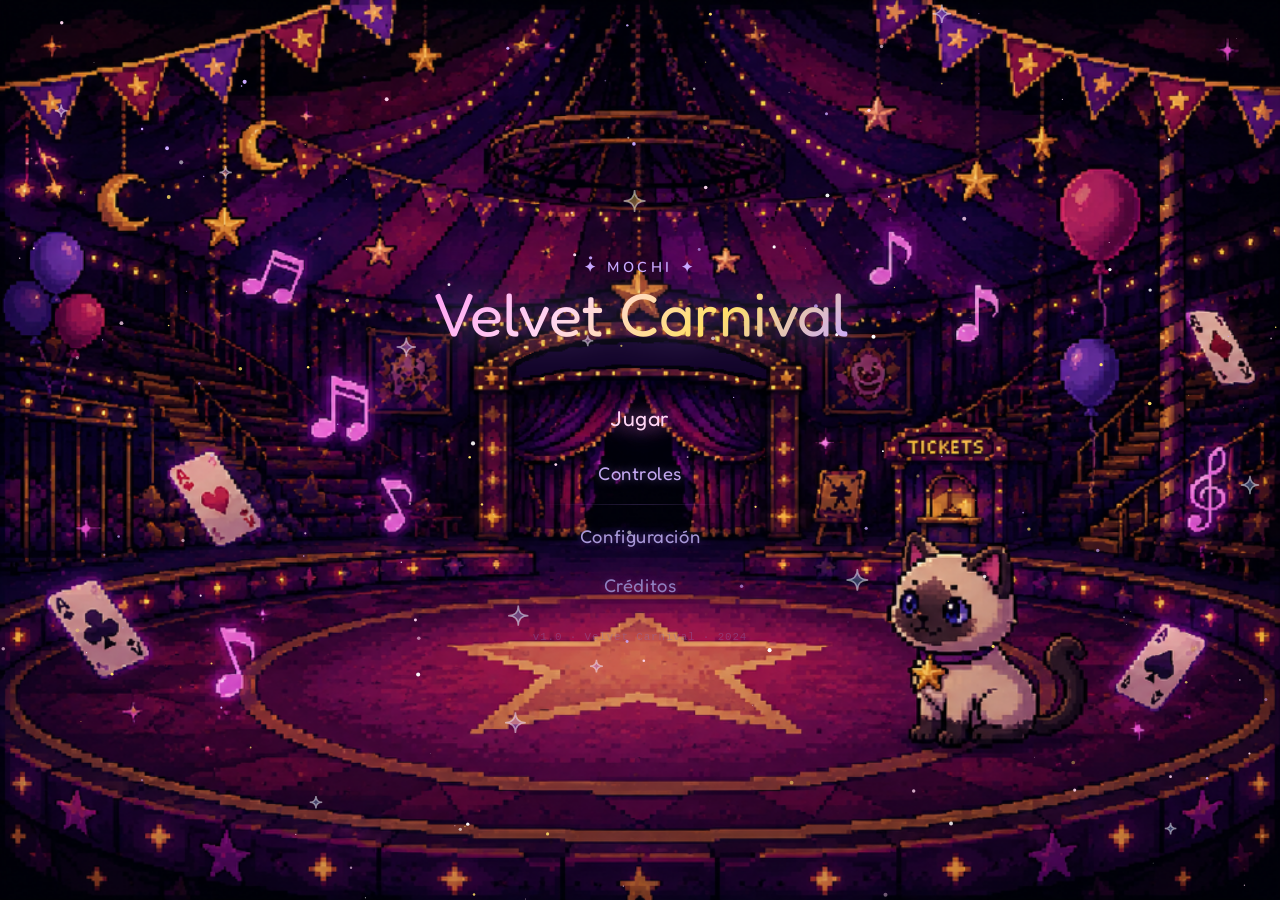
==== public/index.html @ 91ec22c2 "V1" ====
<!DOCTYPE html>
<html lang="es">

<head>
    <meta charset="UTF-8">
    <meta name="viewport" content="width=device-width, initial-scale=1.0">
    <link rel="manifest" href="manifest.json">
    <meta name="theme-color" content="#a855f7">
    <meta name="apple-mobile-web-app-capable" content="yes">
    <title>Mochi: Velvet Carnival</title>
    <link rel="stylesheet" href="styles/styles.css">
</head>

<body>

    <!-- MENÚ PRINCIPAL -->
    <canvas id="menuBg"></canvas>

    <div class="scene" id="mainMenuScene">
        <div class="logo-wrap">
            <div class="logo-sub">✦ Mochi ✦</div>
            <div class="logo-title">Velvet Carnival</div>
        </div>

        <div class="menu-list">
            <button class="main-menu-btn btn-play" onclick="onPlayBtn(this)">
                Jugar
            </button>
            <button class="main-menu-btn btn-controls-main" onclick="openMenuOverlay('controls-overlay', this)">
                Controles
            </button>
            <hr class="menu-divider">
            <button class="main-menu-btn btn-settings-main" onclick="openMenuOverlay('settings-overlay', this)">
                Configuración
            </button>
            <button class="main-menu-btn btn-credits-main" onclick="openMenuOverlay('credits-overlay', this)">
                Créditos
            </button>
        </div>

        <div class="footer-text">v1.0 · Velvet Carnival · 2024</div>
    </div>

    <!-- CONTROLES overlay -->
    <div class="menu-overlay" id="controls-overlay">
        <div class="overlay-box">
            <div class="overlay-title">Controles</div>
            <div class="key-row">
                <div class="key-badge"><span class="key">←</span><span class="key">↑</span><span
                        class="key">↓</span><span class="key">→</span></div>
                <div class="key-label">Mover a Mochi</div>
            </div>
            <div class="key-row">
                <div class="key-badge"><span class="key">Esp.</span></div>
                <div class="key-label">Disparar · Atacar</div>
            </div>
            <div class="key-row">
                <div class="key-badge"><span class="key">C</span></div>
                <div class="key-label">Encoger (esquivar proyectiles)</div>
            </div>
            <div class="key-row">
                <div class="key-badge"><span class="key">P</span></div>
                <div class="key-label">Pausar el juego</div>
            </div>
            <button class="close-btn" onclick="closeMenuOverlay('controls-overlay')">✦ Cerrar ✦</button>
        </div>
    </div>

    <!-- CONFIGURACIÓN overlay -->
    <div class="menu-overlay" id="settings-overlay">
        <div class="overlay-box">
            <div class="overlay-title">Configuración</div>
            <div class="setting-row" style="flex-direction:column; align-items:flex-start; gap:0.5rem;">
                <span class="setting-label">Volumen de música</span>
                <input type="range" id="sliderMusic" class="vol-slider" min="0" max="100" value="70">
            </div>
            <div class="setting-row"
                style="flex-direction:column; align-items:flex-start; gap:0.5rem; margin-top:0.5rem;">
                <span class="setting-label">Volumen de efectos</span>
                <input type="range" id="sliderSFX" class="vol-slider" min="0" max="100" value="80">
            </div>
            <button class="close-btn" id="settingsCloseBtn" onclick="closeMenuOverlay('settings-overlay')">✦ Cerrar
                ✦</button>
        </div>
    </div>

    <!-- CRÉDITOS overlay -->
    <div class="menu-overlay" id="credits-overlay">
        <div class="overlay-box">
            <div class="overlay-title">Créditos</div>
            <div style="text-align:center; margin-bottom:1rem;">
                <div style="display:flex; justify-content:center; gap:1.5rem; margin-bottom:1rem;">
                    <div style="text-align:center;">
                        <div>
                            <img src="img/biteForce.png" alt="Logo BiteForce"
                                style="width: 140px; height: auto; display: block; margin: 0 auto 20px;">
                        </div>
                        <div style="color:#ddbfff; font-family:'Fredoka One',cursive; margin-top:0.3rem;">Equipo de
                            desarrollo BiteForce</div>
                    </div>
                </div>
                <div
                    style="color:#7060a0; font-size:0.78rem; line-height:1.8; border-top:1px solid rgba(180,130,255,0.15); padding-top:0.8rem;">
                    Un circo mágico · Una amistad inesperada<br>
                </div>
            </div>
            <button class="close-btn" onclick="closeMenuOverlay('credits-overlay')">✦ Cerrar ✦</button>
        </div>
    </div>

    <!-- JUEGO -->
    <div id="loadingScreen">
        <div class="loading-stars">✦</div>
        <h1>🎪 Velvet Carnival</h1>
        <div class="loading-bar-container">
            <div class="loading-bar-fill" id="loadingBar"></div>
        </div>
        <p id="loadingText">Preparando el circo...</p>
    </div>

    <div id="game-wrap">
        <div id="hud-top" style="display:none;">
            <div id="lives-container"></div>
            <div id="boss-bar-container">
                <div id="boss-name">POPPI THE BALLOON CLOWN</div>
                <div id="boss-bar"></div>
            </div>
        </div>
        <div style="position: relative; display: inline-block;">
            <canvas id="gameCanvas" width="1280" height="650" style="display:none;"></canvas>
        </div>
    </div>

    <script src="scripts/audio.js"></script>
    <script src="scripts/input.js"></script>
    <script src="scripts/mecanicas.js"></script>

    <div id="deathFlash"></div>
    
    <!-- Flash fase angry -->
    <div id="angryFlash"></div>

    <div id="angryText">¡POPPI ESTÁ FURIOSA!</div>

    <!-- PAUSA -->
    <div class="overlay" id="pauseMenu">
        <div class="menu-panel">
            <h2 style="color:#e879f9"> Pausado</h2>
            <p class="subtitle">El circo te espera...</p>
            <button class="menu-btn btn-primary" onclick="resumeGame()">Reanudar</button>
            <button class="menu-btn btn-secondary" onclick="restartGame()">Reiniciar</button>
            <button class="menu-btn btn-ghost" onclick="goToMenu()">Menú principal</button>
        </div>
    </div>

    <!-- GAME OVER -->
    <div class="overlay" id="gameOverMenu">
        <div class="end-vignette end-vignette-danger" id="gameOverVignette"></div>
        <div class="end-particles" id="gameOverParticles"></div>
        <div class="menu-panel end-panel" style="background:transparent; border:none; box-shadow:none;">
            <div class="end-portrait">
                <img src="img/mochiGO.png" id="gameOverPortrait" class="end-portrait-img end-portrait-dizzy" alt="Mochi">
            </div>
            <h2 id="gameOverTitle" class="end-title" style="color:#f87171">Game Over</h2>
            <p class="subtitle end-reveal" id="gameOverSubtitle">Mochi se quedó sin fuerzas...</p>
            <button class="menu-btn btn-primary end-reveal" id="gameOverBtnPrimary"
                onclick="restartGame()">Reintentar</button>
            <button class="menu-btn btn-ghost end-reveal" id="gameOverBtnSecondary" onclick="goToMenu()">Menú
                principal</button>
        </div>
    </div>

    <!-- VICTORIA -->
    <div class="overlay" id="winMenu">
        <div class="end-vignette end-vignette-success" id="winVignette"></div>
        <div class="end-spotlight-sweep"></div>
        <div class="end-particles" id="winParticles"></div>
        <div class="menu-panel end-panel" style="background:transparent; border:none; box-shadow:none;">
            <div class="end-portrait" id="winPortraitWrap">
                <img src="img/mochi.png" id="winPortrait" class="end-portrait-img end-portrait-happy" alt="Mochi">
            </div>
            <h2 id="winTitle" class="end-title" style="color:#86efac">¡Victoria!</h2>
            <p class="subtitle end-reveal" id="winSubtitle">¡Mochi derrotó a Poppi!</p>
            <button class="menu-btn btn-primary end-reveal" id="winBtnPrimary" onclick="restartGame()">Jugar de
                nuevo</button>
            <button class="menu-btn btn-ghost end-reveal" id="winBtnSecondary" onclick="goToMenu()">Menú
                principal</button>
        </div>
    </div>

    <div id="bossIntroScreen" style="display:none;">

        <div class="curtain" id="curtainLeft">
            <svg class="curtain-svg" viewBox="0 0 200 400" preserveAspectRatio="none"
                xmlns="http://www.w3.org/2000/svg">
                <defs>
                    <linearGradient id="foldGradL" x1="0" y1="0" x2="1" y2="0">
                        <stop offset="0%" stop-color="#1a0530" />
                        <stop offset="18%" stop-color="#5b1a7a" />
                        <stop offset="35%" stop-color="#3a0d4a" />
                        <stop offset="50%" stop-color="#6d2196" />
                        <stop offset="65%" stop-color="#3a0d4a" />
                        <stop offset="82%" stop-color="#5b1a7a" />
                        <stop offset="100%" stop-color="#250840" />
                    </linearGradient>
                    <linearGradient id="shineGradL" x1="0" y1="0" x2="1" y2="0">
                        <stop offset="0%" stop-color="rgba(255,255,255,0)" />
                        <stop offset="20%" stop-color="rgba(255,255,255,0.06)" />
                        <stop offset="40%" stop-color="rgba(255,255,255,0)" />
                        <stop offset="60%" stop-color="rgba(255,255,255,0.04)" />
                        <stop offset="100%" stop-color="rgba(255,255,255,0)" />
                    </linearGradient>
                </defs>
                <rect width="200" height="400" fill="url(#foldGradL)" />
                <rect width="200" height="400" fill="url(#shineGradL)" />
                <rect x="30" width="8" height="400" fill="rgba(0,0,0,0.18)" />
                <rect x="75" width="6" height="400" fill="rgba(0,0,0,0.14)" />
                <rect x="120" width="8" height="400" fill="rgba(0,0,0,0.18)" />
                <rect x="165" width="6" height="400" fill="rgba(0,0,0,0.12)" />
                <rect x="50" width="3" height="400" fill="rgba(255,255,255,0.07)" />
                <rect x="95" width="2" height="400" fill="rgba(255,255,255,0.05)" />
                <rect x="145" width="3" height="400" fill="rgba(255,255,255,0.07)" />
                <rect x="192" width="8" height="400" fill="rgba(0,0,0,0.35)" />
            </svg>
        </div>

        <div class="curtain" id="curtainRight">
            <svg class="curtain-svg" viewBox="0 0 200 400" preserveAspectRatio="none"
                xmlns="http://www.w3.org/2000/svg">
                <defs>
                    <linearGradient id="foldGradR" x1="0" y1="0" x2="1" y2="0">
                        <stop offset="0%" stop-color="#250840" />
                        <stop offset="18%" stop-color="#5b1a7a" />
                        <stop offset="35%" stop-color="#3a0d4a" />
                        <stop offset="50%" stop-color="#6d2196" />
                        <stop offset="65%" stop-color="#3a0d4a" />
                        <stop offset="82%" stop-color="#5b1a7a" />
                        <stop offset="100%" stop-color="#1a0530" />
                    </linearGradient>
                    <linearGradient id="shineGradR" x1="0" y1="0" x2="1" y2="0">
                        <stop offset="0%" stop-color="rgba(255,255,255,0)" />
                        <stop offset="20%" stop-color="rgba(255,255,255,0.04)" />
                        <stop offset="40%" stop-color="rgba(255,255,255,0)" />
                        <stop offset="60%" stop-color="rgba(255,255,255,0.06)" />
                        <stop offset="100%" stop-color="rgba(255,255,255,0)" />
                    </linearGradient>
                </defs>
                <rect width="200" height="400" fill="url(#foldGradR)" />
                <rect width="200" height="400" fill="url(#shineGradR)" />
                <rect x="30" width="8" height="400" fill="rgba(0,0,0,0.18)" />
                <rect x="75" width="6" height="400" fill="rgba(0,0,0,0.14)" />
                <rect x="120" width="8" height="400" fill="rgba(0,0,0,0.18)" />
                <rect x="165" width="6" height="400" fill="rgba(0,0,0,0.12)" />
                <rect x="50" width="3" height="400" fill="rgba(255,255,255,0.07)" />
                <rect x="95" width="2" height="400" fill="rgba(255,255,255,0.05)" />
                <rect x="145" width="3" height="400" fill="rgba(255,255,255,0.07)" />
                <rect x="8" width="8" height="400" fill="rgba(0,0,0,0.35)" />
            </svg>
        </div>

        <div class="intro-spotlight"></div>

        <div class="intro-content">
            <div class="intro-boss-img" id="introBossImg">
                <img src="img/lady.png" alt="Lady Twinkle">
            </div>

            <div class="intro-panel">
                <div class="intro-heading intro-reveal" id="introHeading">
                    <p class="intro-pre" id="introTextPre"></p>
                    <p class="intro-sub" id="introTextSub"></p>
                </div>

                <h1 class="intro-name intro-reveal" id="introTextName"></h1>

                <span class="intro-stars intro-reveal" id="introStars"></span>

                <div class="intro-chips" id="introChips"></div>

                <p class="intro-desc intro-reveal" id="introTextDesc">
                    <span id="introDescText"></span><span class="intro-cursor" id="introCursor"></span>
                </p>

                <div class="intro-continue intro-reveal" id="introContinue">
                    <div class="intro-progress-track">
                        <div class="intro-progress-fill" id="introProgressFill"></div>
                    </div>
                    <p class="intro-skip">Presiona cualquier tecla o clic para continuar</p>
                </div>
            </div>
        </div>

        <div id="introIrisOverlay"></div>
        <div id="introDecor"></div>
    </div>

    <script src="scripts/menu.js"></script>
</body>

</html>
---- public/styles/styles.css ----
@import url('https://fonts.googleapis.com/css2?family=Fredoka+One&family=Nunito:wght@400;600;700&display=swap');

body {
    margin: 0;
    padding: 0;
    background-color: #1a1525;
    display: flex;
    flex-direction: column;
    justify-content: center;
    align-items: center;
    height: 100vh;
    font-family: 'Courier New', Courier, monospace;
    overflow: hidden;
}

/* CANVAS DEL JUEGO */
canvas#gameCanvas {
    background: linear-gradient(180deg, #1d182b 0%, #352a4e 100%);
    border: 4px solid #ffd166;
    box-shadow: 0 0 25px rgba(255, 209, 102, 0.2);
    position: relative;
    display: block;
    margin: 0 auto;
    max-width: 100%;
}

/* OVERLAY BASE (pausa, game over, victoria) */
.overlay {
    display: none;
    position: fixed;
    inset: 0;
    background: rgba(10, 5, 20, 0.85);
    backdrop-filter: blur(6px);
    z-index: 100;
    align-items: center;
    justify-content: center;
    flex-direction: column;
    font-family: 'Fredoka One', cursive;
}

.overlay.active {
    display: flex;
}

/* PANEL DE MENÚS (pausa, game over, victoria) */
.menu-panel {
    background: linear-gradient(160deg, #2a1040, #1a0a30);
    border: 3px solid #c084fc;
    border-radius: 24px;
    padding: 40px 50px;
    text-align: center;
    box-shadow: 0 0 40px #a855f766, 0 0 80px #6d28d933;
    min-width: 300px;
    animation: popIn 0.35s cubic-bezier(0.34, 1.56, 0.64, 1);
}

@keyframes popIn {
    from {
        transform: scale(0.7);
        opacity: 0;
    }

    to {
        transform: scale(1);
        opacity: 1;
    }
}

.menu-panel h2 {
    font-family: 'Fredoka One', cursive;
    font-size: 2.2rem;
    margin: 0 0 8px;
    text-shadow: 0 0 20px currentColor;
}

.menu-panel .subtitle {
    font-family: 'Nunito', sans-serif;
    color: white;
    font-size: 0.95rem;
    opacity: 0.6;
    margin-bottom: 28px;
}

/* BOTONES (pausa, game over, victoria) */
.menu-btn {
    display: block;
    width: 100%;
    margin: 10px 0;
    padding: 13px 0;
    border: none;
    border-radius: 50px;
    font-family: 'Fredoka One', cursive;
    font-size: 1.1rem;
    cursor: pointer;
    transition: transform 0.15s, box-shadow 0.15s;
    letter-spacing: 0.5px;
}

.menu-btn:hover {
    transform: scale(1.05);
    box-shadow: 0 6px 20px rgba(0, 0, 0, 0.4);
}

.menu-btn:active {
    transform: scale(0.97);
}

.btn-primary {
    background: linear-gradient(135deg, #e879f9, #a855f7);
    color: #fff;
}

.btn-secondary {
    background: linear-gradient(135deg, #38bdf8, #6366f1);
    color: #fff;
}

.btn-danger {
    background: linear-gradient(135deg, #f87171, #dc2626);
    color: #fff;
}

.btn-ghost {
    background: transparent;
    border: 2px solid #c084fc55;
    color: #c084fc;
}

/* SHAKE DEL CANVAS */
@keyframes shake {

    0%,
    100% {
        transform: translate(0, 0);
    }

    20% {
        transform: translate(-8px, 4px);
    }

    40% {
        transform: translate(8px, -4px);
    }

    60% {
        transform: translate(-6px, 6px);
    }

    80% {
        transform: translate(6px, -2px);
    }
}

.shake {
    animation: shake 0.5s ease;
}

/* FLASH Y TEXTO FASE ANGRY */
#angryFlash {
    position: fixed;
    inset: 0;
    background: radial-gradient(circle, #ff000055, transparent 70%);
    pointer-events: none;
    opacity: 0;
    z-index: 50;
    transition: opacity 0.1s;
}

#angryFlash.active {
    opacity: 1;
}

#angryText {
    position: fixed;
    top: 50%;
    left: 50%;
    transform: translate(-50%, -50%) scale(0);
    font-family: 'Fredoka One', cursive;
    font-size: 3rem;
    color: #ff4444;
    text-shadow: 0 0 30px #ff0000, 0 0 60px #ff000088;
    z-index: 60;
    pointer-events: none;
    transition: transform 0.4s cubic-bezier(0.34, 1.56, 0.64, 1), opacity 0.4s;
    opacity: 0;
    white-space: nowrap;
}

#angryText.active {
    transform: translate(-50%, -50%) scale(1);
    opacity: 1;
}

@keyframes pulse {

    0%,
    100% {
        transform: scaleY(1);
    }

    50% {
        transform: scaleY(1.4);
    }
}

/* PANTALLA DE CARGA */
#loadingScreen {
    position: fixed;
    inset: 0;
    background: #0a0514;
    z-index: 999;
    display: flex;
    flex-direction: column;
    align-items: center;
    justify-content: center;
    gap: 24px;
    font-family: 'Fredoka One', cursive;
    transition: opacity 0.8s ease;
}

#loadingScreen.hidden {
    opacity: 0;
    pointer-events: none;
}

#loadingScreen h1 {
    color: #e879f9;
    font-size: 2.5rem;
    text-shadow: 0 0 30px #a855f7;
    margin: 0;
}

#loadingScreen p {
    color: #c084fc;
    font-size: 1rem;
    font-family: 'Nunito', sans-serif;
    opacity: 0.7;
    margin: 0;
}

.loading-bar-container {
    width: 260px;
    height: 8px;
    background: rgba(255, 255, 255, 0.1);
    border-radius: 99px;
    overflow: hidden;
    border: 1px solid rgba(168, 85, 247, 0.3);
}

.loading-bar-fill {
    height: 100%;
    width: 0%;
    background: linear-gradient(90deg, #a855f7, #e879f9);
    border-radius: 99px;
    transition: width 0.3s ease;
    box-shadow: 0 0 10px #a855f7;
}

.loading-stars {
    font-size: 2rem;
    animation: spinStars 2s linear infinite;
}

@keyframes spinStars {
    from {
        transform: rotate(0deg);
    }

    to {
        transform: rotate(360deg);
    }
}

/* MENÚ PRINCIPAL - FONDO ANIMADO */
canvas#menuBg {
    position: fixed;
    top: 0;
    left: 0;
    width: 100%;
    height: 100%;
    z-index: 0;
    pointer-events: none;
}

/* MENÚ PRINCIPAL - ESCENA */
.scene {
    position: fixed;
    inset: 0;
    z-index: 1;
    display: flex;
    flex-direction: column;
    align-items: center;
    justify-content: center;
    padding: 2rem 1rem;
}

.scene[style*="display: none"] {
    display: none !important;
}

.logo-wrap {
    text-align: center;
    margin-bottom: 2.8rem;
    animation: floatLogo 4s ease-in-out infinite;
}

@keyframes floatLogo {

    0%,
    100% {
        transform: translateY(0);
    }

    50% {
        transform: translateY(-10px);
    }
}

.logo-sub {
    font-family: 'Nunito', sans-serif;
    font-size: 0.9rem;
    font-weight: 600;
    color: #c9a8ff;
    letter-spacing: 0.25em;
    text-transform: uppercase;
    margin-bottom: 0.4rem;
    opacity: 0;
    animation: fadeUp 0.6s 0.2s forwards;
}

.logo-title {
    font-family: 'Fredoka One', cursive;
    font-size: clamp(2.6rem, 7vw, 3.8rem);
    line-height: 1;
    background: linear-gradient(135deg, #ff9ff3, #ffd6f0, #ffe066, #c9a8ff);
    -webkit-background-clip: text;
    background-clip: text;
    -webkit-text-fill-color: transparent;
    filter: drop-shadow(0 0 20px rgba(201, 168, 255, 0.6));
    opacity: 0;
    animation: fadeUp 0.7s 0.4s forwards;
}

.logo-stars {
    font-size: 1.2rem;
    letter-spacing: 0.5rem;
    margin-top: 0.3rem;
    opacity: 0;
    animation: fadeUp 0.6s 0.6s forwards;
}

@keyframes fadeUp {
    from {
        opacity: 0;
        transform: translateY(18px);
    }

    to {
        opacity: 1;
        transform: translateY(0);
    }
}

/* MENÚ PRINCIPAL - BOTONES */
.menu-list {
    display: flex;
    flex-direction: column;
    align-items: center;
    gap: 0.2rem;
    width: 100%;
    max-width: 520px;
}

.main-menu-btn {
    display: flex;
    align-items: center;
    justify-content: center;
    gap: 0.6rem;
    width: 100%;
    padding: 0.75rem 1rem;
    border: none;
    background: none;
    font-family: 'Fredoka One', cursive;
    font-size: 1.15rem;
    letter-spacing: 0.03em;
    cursor: pointer;
    position: relative;
    transition: transform 0.15s, filter 0.2s;
    outline: none;
    opacity: 0;
}

.main-menu-btn:nth-child(1) {
    animation: fadeUp 0.5s 0.85s forwards;
}

.main-menu-btn:nth-child(2) {
    animation: fadeUp 0.5s 1.0s forwards;
}

.main-menu-btn:nth-child(3) {
    animation: fadeUp 0.5s 1.1s forwards;
}

.main-menu-btn:nth-child(4) {
    animation: fadeUp 0.5s 1.2s forwards;
}

.main-menu-btn:nth-child(5) {
    animation: fadeUp 0.5s 1.3s forwards;
}

.main-menu-btn .icon {
    font-size: 1.1rem;
    transition: transform 0.3s;
}

.main-menu-btn:hover .icon {
    transform: scale(1.3) rotate(-10deg);
}

.main-menu-btn:active {
    transform: scale(0.95);
}

.btn-play {
    color: #ffd6f5;
    font-size: 1.35rem;
    padding: 1rem;
    text-shadow: 0 0 18px rgba(255, 140, 240, 0.9), 0 0 40px rgba(200, 100, 255, 0.6);
}

.btn-play:hover {
    color: #fff;
    text-shadow: 0 0 28px rgba(255, 160, 255, 1), 0 0 70px rgba(200, 100, 255, 0.9);
    transform: scale(1.08);
}

.btn-controls-main {
    color: #c4a8f0;
    text-shadow: 0 0 10px rgba(180, 140, 255, 0.5);
}

.btn-controls-main:hover {
    color: #ddd0ff;
    text-shadow: 0 0 20px rgba(200, 160, 255, 0.85);
    transform: scale(1.05);
}

.btn-settings-main {
    color: #a898d8;
    text-shadow: 0 0 8px rgba(160, 130, 220, 0.4);
}

.btn-settings-main:hover {
    color: #ccc0f0;
    text-shadow: 0 0 16px rgba(180, 150, 255, 0.75);
    transform: scale(1.05);
}

.btn-credits-main {
    color: #9080c0;
    text-shadow: 0 0 6px rgba(140, 110, 200, 0.35);
}

.btn-credits-main:hover {
    color: #b8a8e0;
    text-shadow: 0 0 14px rgba(160, 130, 240, 0.65);
    transform: scale(1.05);
}

.menu-divider {
    border: none;
    height: 1px;
    width: 40%;
    background: linear-gradient(90deg, transparent, rgba(180, 130, 255, 0.2), transparent);
    margin: 0.3rem 0;
    opacity: 0;
    animation: fadeUp 0.5s 1.05s forwards;
}

.footer-text {
    text-align: center;
    margin-top: 1.4rem;
    font-size: 0.68rem;
    color: rgba(140, 110, 180, 0.4);
    letter-spacing: 0.08em;
    opacity: 0;
    animation: fadeUp 0.6s 1.5s forwards;
}

/* MENÚ PRINCIPAL - OVERLAYS (controles, config, créditos) */
.menu-overlay {
    position: fixed;
    inset: 0;
    z-index: 100;
    display: flex;
    align-items: center;
    justify-content: center;
    background: rgba(5, 2, 18, 0.82);
    backdrop-filter: blur(6px);
    opacity: 0;
    pointer-events: none;
    transition: opacity 0.25s;
}

.menu-overlay.active {
    opacity: 1;
    pointer-events: all;
}

.overlay-box {
    background: rgba(18, 6, 44, 0.95);
    border: 1.5px solid rgba(200, 150, 255, 0.35);
    border-radius: 20px;
    padding: 2rem;
    width: 90%;
    max-width: 440px;
    transform: scale(0.94);
    transition: transform 0.25s cubic-bezier(.22, 1, .36, 1);
    box-shadow: 0 0 50px rgba(160, 80, 255, 0.2);
}

.menu-overlay.active .overlay-box {
    transform: scale(1);
}

.overlay-title {
    font-family: 'Fredoka One', cursive;
    font-size: 1.6rem;
    color: #e8baff;
    margin-bottom: 1.2rem;
    text-align: center;
}

.close-btn {
    display: block;
    width: 100%;
    margin-top: 1.5rem;
    padding: 0.7rem;
    background: rgba(120, 60, 200, 0.3);
    border: 1px solid rgba(200, 150, 255, 0.35);
    border-radius: 12px;
    color: #c9a8ff;
    font-family: 'Fredoka One', cursive;
    font-size: 1rem;
    cursor: pointer;
    transition: background 0.2s, transform 0.1s;
}

.close-btn:hover {
    background: rgba(150, 80, 230, 0.45);
}

.close-btn:active {
    transform: scale(0.97);
}

.key-row {
    display: flex;
    align-items: center;
    gap: 1rem;
    margin-bottom: 0.9rem;
}

.key-badge {
    display: flex;
    gap: 4px;
    flex-shrink: 0;
}

.key {
    background: rgba(80, 40, 160, 0.5);
    border: 1px solid rgba(200, 150, 255, 0.4);
    border-radius: 7px;
    padding: 0.25rem 0.5rem;
    font-family: 'Fredoka One', cursive;
    font-size: 0.8rem;
    color: #ddbfff;
    min-width: 36px;
    text-align: center;
    box-shadow: 0 2px 0 rgba(140, 80, 255, 0.3);
}

.key-label {
    color: #b8a0d8;
    font-size: 0.88rem;
    line-height: 1.3;
}

.setting-row {
    display: flex;
    justify-content: space-between;
    align-items: center;
    margin-bottom: 1rem;
}

.setting-label {
    color: #c0a8e0;
    font-size: 0.9rem;
}

.toggle {
    width: 44px;
    height: 24px;
    border-radius: 12px;
    background: rgba(80, 40, 160, 0.4);
    border: 1px solid rgba(180, 130, 255, 0.3);
    cursor: pointer;
    position: relative;
    transition: background 0.25s;
}

.toggle.on {
    background: rgba(160, 80, 240, 0.7);
    border-color: rgba(200, 150, 255, 0.6);
}

.toggle::after {
    content: '';
    position: absolute;
    top: 3px;
    left: 3px;
    width: 18px;
    height: 18px;
    background: #d4b0ff;
    border-radius: 50%;
    transition: transform 0.25s;
}

.toggle.on::after {
    transform: translateX(20px);
    background: #fff;
}

.vol-slider {
    width: 100%;
    accent-color: #b060f0;
    cursor: pointer;
}

/* CONFETTI Y SPARKLES */
.burst {
    position: fixed;
    pointer-events: none;
    z-index: 200;
}

.confetti-dot {
    position: absolute;
    width: 8px;
    height: 8px;
    border-radius: 50%;
    animation: burst-anim 0.7s ease-out forwards;
}

@keyframes burst-anim {
    0% {
        transform: translate(0, 0) scale(1);
        opacity: 1;
    }

    100% {
        transform: translate(var(--tx), var(--ty)) scale(0.2);
        opacity: 0;
    }
}

.sparkle-trail {
    position: fixed;
    width: 6px;
    height: 6px;
    border-radius: 50%;
    pointer-events: none;
    z-index: 200;
    animation: sparkleFade 0.5s ease-out forwards;
}

/* Foco de navegación con mando */
.gamepad-focus {
    outline: none;
    box-shadow: 0 0 0 3px #e879f9, 0 0 18px 4px #a855f7;
    transform: scale(1.05);
    transition: box-shadow 0.15s ease, transform 0.15s ease;
}

/* ── Boss Intro Screen ── */
#bossIntroScreen {
    position: fixed;
    inset: 0;
    background: #0d0a1a;
    display: flex;
    flex-direction: column;
    align-items: center;
    justify-content: center;
    overflow: hidden;
    z-index: 20;
    font-family: 'Nunito', sans-serif;
}

.curtain {
    position: absolute;
    top: 0;
    width: 50%;
    height: 100%;
    z-index: 10;
    overflow: hidden;
    transition: transform 1.6s cubic-bezier(0.77, 0, 0.18, 1);
}

.curtain-svg {
    width: 100%;
    height: 100%;
    display: block;
}

#curtainLeft {
    left: 0;
}

#curtainRight {
    right: 0;
}

#curtainLeft.open {
    transform: translateX(-100%);
}

#curtainRight.open {
    transform: translateX(100%);
}

.intro-spotlight {
    position: absolute;
    top: -80px;
    left: 50%;
    transform: translateX(-50%);
    width: 500px;
    height: 700px;
    background: radial-gradient(ellipse at top, rgba(255, 230, 180, 0.13) 0%, transparent 65%);
    pointer-events: none;
    opacity: 0;
    transition: opacity 0.8s ease 1.6s;
    z-index: 1;
}

#bossIntroScreen.spot-on .intro-spotlight {
    opacity: 1;
}

/* ── Layout principal: imagen + panel de texto ── */
.intro-content {
    position: relative;
    z-index: 2;
    display: flex;
    align-items: center;
    justify-content: center;
    gap: 3rem;
    max-width: 920px;
    width: 100%;
    padding: 0 2.5rem;
}

.intro-boss-img {
    flex: 0 0 auto;
    opacity: 0;
    transform: translateX(-40px) scale(0.9);
    transition: opacity 0.7s ease, transform 0.7s ease;
}

.intro-boss-img.visible {
    opacity: 1;
    transform: translateX(0) scale(1);
}

.intro-boss-img img {
    width: 220px;
    height: 220px;
    object-fit: contain;
    filter: drop-shadow(0 0 18px rgba(247, 198, 240, 0.4));
    animation: introFloat 3s ease-in-out infinite;
}

@keyframes introFloat {

    0%,
    100% {
        transform: translateY(0);
    }

    50% {
        transform: translateY(-10px);
    }
}

.intro-panel {
    flex: 1;
    min-width: 0;
    text-align: left;
}

/* ── Revelado escalonado tipo "sello" ── */
.intro-reveal {
    opacity: 0;
    transform: translateY(14px) scale(0.96);
    transition: opacity 0.4s ease-out, transform 0.4s cubic-bezier(0.34, 1.56, 0.64, 1);
}

.intro-reveal.show {
    opacity: 1;
    transform: translateY(0) scale(1);
}

.intro-heading {
    margin-bottom: 4px;
}

.intro-pre {
    font-size: 13px;
    color: #c9a8e0;
    letter-spacing: 0.12em;
    text-transform: uppercase;
    margin: 0 0 4px;
}

.intro-sub {
    font-size: 12px;
    color: #c9a8e0;
    font-style: italic;
    margin: 0;
}

.intro-name {
    font-family: 'Fredoka One', cursive;
    font-size: 42px;
    color: #f7c6f0;
    text-shadow: 0 0 20px rgba(247, 198, 240, 0.35);
    line-height: 1.1;
    margin: 4px 0 8px;
}

.intro-stars {
    display: block;
    color: #f7e07a;
    font-size: 15px;
    letter-spacing: 6px;
    margin-bottom: 12px;
}

/* ── Chips de ataques (moveset preview) ── */
.intro-chips {
    display: flex;
    flex-wrap: wrap;
    gap: 8px;
    margin: 0 0 14px;
}

.intro-chip {
    display: inline-flex;
    align-items: center;
    gap: 7px;
    font-size: 13px;
    color: #f7c6f0;
    background: rgba(255, 255, 255, 0.05);
    border: 1px solid rgba(247, 198, 240, 0.25);
    border-radius: 999px;
    padding: 5px 12px;
    opacity: 0;
    transform: scale(0.6);
    transition: opacity 0.35s cubic-bezier(0.34, 1.56, 0.64, 1), transform 0.35s cubic-bezier(0.34, 1.56, 0.64, 1);
}

.intro-chip.show {
    opacity: 1;
    transform: scale(1);
}

.intro-chip-icon {
    font-size: 10px;
    color: #f7e07a;
}

/* ── Descripción con máquina de escribir ── */
.intro-desc {
    font-size: 14px;
    font-style: italic;
    color: #d4b8e8;
    line-height: 1.6;
    margin: 0 0 1.4rem;
    min-height: 3.2em;
}

.intro-cursor {
    display: inline-block;
    width: 2px;
    height: 1em;
    background: #d4b8e8;
    vertical-align: middle;
    margin-left: 2px;
    animation: introCursorBlink 1s step-end infinite;
}

.intro-cursor.hidden {
    display: none;
}

@keyframes introCursorBlink {

    0%,
    50% {
        opacity: 1;
    }

    51%,
    100% {
        opacity: 0;
    }
}

/* ── Barra de progreso "continuar" ── */
.intro-continue {
    display: flex;
    align-items: center;
    gap: 12px;
}

.intro-progress-track {
    flex: 1;
    max-width: 220px;
    height: 4px;
    background: rgba(255, 255, 255, 0.08);
    border-radius: 2px;
    overflow: hidden;
}

.intro-progress-fill {
    height: 100%;
    width: 0%;
    background: linear-gradient(90deg, #f7c6f0, #c9a8e0);
    border-radius: 2px;
    transition: width linear;
}

.intro-skip {
    font-size: 12px;
    color: #9a7ab0;
    letter-spacing: 0.08em;
    margin: 0;
    white-space: nowrap;
}

.intro-decor {
    position: absolute;
    font-size: 22px;
    color: #c9a8e0;
    opacity: 0;
    animation: introNoteFloat 4s ease-in-out infinite;
    pointer-events: none;
    z-index: 1;
}

@keyframes introNoteFloat {
    0% {
        opacity: 0;
        transform: translateY(0) rotate(-10deg);
    }

    20% {
        opacity: 0.6;
    }

    80% {
        opacity: 0.3;
    }

    100% {
        opacity: 0;
        transform: translateY(-80px) rotate(15deg);
    }
}

#introIrisOverlay {
    position: absolute;
    inset: 0;
    background: #0d0a1a;
    clip-path: circle(0% at 50% 50%);
    z-index: 25;
    pointer-events: none;
}

#introIrisOverlay.closing {
    clip-path: circle(150% at 50% 50%);
    transition: clip-path 1.4s cubic-bezier(0.77, 0, 0.18, 1);
}

/* ── Responsive: pantallas angostas ── */
@media (max-width: 720px) {
    .intro-content {
        flex-direction: column;
        text-align: center;
        gap: 1.2rem;
    }

    .intro-panel {
        text-align: center;
    }

    .intro-chips {
        justify-content: center;
    }

    .intro-boss-img {
        transform: translateY(20px) scale(0.9);
    }

    .intro-boss-img.visible {
        transform: translateY(0) scale(1);
    }

    .intro-boss-img img {
        width: 160px;
        height: 160px;
    }

    .intro-name {
        font-size: 34px;
    }
}

#game-wrap {
    display: flex;
    flex-direction: column;
    align-items: center;
}

/* ── HUD superior ── */
#hud-top {
    width: 100%;
    max-width: 1280px;
    box-sizing: border-box;
    display: flex;
    align-items: center;
    gap: 10px;
    padding: 6px 12px;
    z-index: 15;
    pointer-events: none;
}

#lives-container {
    display: flex;
    gap: 5px;
    align-items: center;
    flex-shrink: 0;
    border: 1px solid rgba(255, 107, 157, 0.3);
    border-radius: 24px;
    padding: 6px 12px;
}

#lives-container img {
    width: 24px;
    height: 24px;
    filter: drop-shadow(0 0 8px #ff6b9d) drop-shadow(0 0 3px #ff6b9d);
    transition: filter 0.3s, opacity 0.3s;
}

#lives-container img.empty {
    filter: grayscale(100%) brightness(0.25);
    opacity: 0.4;
}

#boss-name {
    font-family: 'Fredoka One', cursive;
    font-size: 11px;
    color: #e0c0ff;
    letter-spacing: 0.06em;
    white-space: nowrap;
    margin-bottom: 4px;
}

#boss-bar-container {
    flex: 1;
    border: 1px solid rgba(168, 85, 247, 0.3);
    border-radius: 24px;
    padding: 6px 14px;
}

#boss-bar {
    height: 10px;
    width: 100%;
    border-radius: 6px;
    background: linear-gradient(90deg, #86efac, #4ade80);
    transition: width 0.3s ease, background 0.5s;
}

/* ── Pantallas de fin (Game Over / Victoria) ── */
.end-vignette {
    position: absolute;
    inset: 0;
    pointer-events: none;
    z-index: 0;
}

.end-vignette-danger {
    background: radial-gradient(ellipse at center, transparent 40%, rgba(248, 113, 113, 0.18) 100%);
}

.end-vignette-success {
    background: radial-gradient(ellipse at center, transparent 40%, rgba(134, 239, 172, 0.16) 100%);
}

.end-particles {
    position: absolute;
    inset: 0;
    pointer-events: none;
    z-index: 0;
    overflow: hidden;
}

.end-dust {
    position: absolute;
    width: 4px;
    height: 4px;
    border-radius: 50%;
    background: rgba(192, 132, 252, 0.5);
    top: -10px;
    animation: endDustFall linear infinite;
}

@keyframes endDustFall {
    0% {
        transform: translateY(-10px);
        opacity: 0;
    }

    15% {
        opacity: 0.6;
    }

    100% {
        transform: translateY(110vh);
        opacity: 0;
    }
}

.end-confetti {
    position: absolute;
    width: 8px;
    height: 8px;
    border-radius: 2px;
    top: -10px;
    animation: endConfettiFall linear infinite;
}

@keyframes endConfettiFall {
    0% {
        transform: translateY(-10px) rotate(0deg);
        opacity: 1;
    }

    100% {
        transform: translateY(110vh) rotate(360deg);
        opacity: 0;
    }
}

.end-panel {
    position: relative;
    z-index: 1;
}

.end-portrait {
    width: 90px;
    height: 90px;
    margin: 0 auto 12px;
    display: flex;
    align-items: center;
    justify-content: center;
    position: relative;
}

.end-portrait-img {
    width: 250px;
    height: 2200px;
    object-fit: contain;
}

.end-portrait-dizzy {
    animation: endDizzy 1.4s ease-in-out infinite;
}

@keyframes endDizzy {

    0%,
    100% {
        transform: rotate(-8deg) translateX(-2px);
    }

    50% {
        transform: rotate(8deg) translateX(2px);
    }
}

.end-portrait-happy {
    animation: endHappyBounce 1s ease-in-out infinite;
}

@keyframes endHappyBounce {

    0%,
    100% {
        transform: translateY(0) scale(1);
    }

    50% {
        transform: translateY(-10px) scale(1.05);
    }
}

.end-title {
    font-family: 'Fredoka One', cursive;
    font-size: 2.2rem;
    margin: 0 0 8px;
    text-shadow: 0 0 20px currentColor;
    transform: scale(2) rotate(-8deg);
    opacity: 0;
}

.end-title.show {
    animation: endStamp 0.5s cubic-bezier(0.34, 1.56, 0.64, 1) forwards;
}

@keyframes endStamp {
    0% {
        transform: scale(2) rotate(-8deg);
        opacity: 0;
    }

    60% {
        transform: scale(0.92) rotate(2deg);
        opacity: 1;
    }

    100% {
        transform: scale(1) rotate(0deg);
        opacity: 1;
    }
}

.end-reveal {
    opacity: 0;
    transform: translateY(10px);
    transition: opacity 0.4s ease, transform 0.4s cubic-bezier(0.34, 1.56, 0.64, 1);
}

.end-reveal.show {
    opacity: 1;
    transform: translateY(0);
}

/* ── Game Over: flash y shake ── */
@keyframes shakeHard {

    0%,
    100% {
        transform: translate(0, 0);
    }

    10% {
        transform: translate(-14px, 8px) rotate(-1deg);
    }

    20% {
        transform: translate(14px, -8px) rotate(1deg);
    }

    30% {
        transform: translate(-12px, 10px) rotate(-1deg);
    }

    40% {
        transform: translate(12px, -6px) rotate(1deg);
    }

    50% {
        transform: translate(-10px, 6px);
    }

    60% {
        transform: translate(10px, -4px);
    }

    70% {
        transform: translate(-6px, 4px);
    }

    80% {
        transform: translate(6px, -2px);
    }

    90% {
        transform: translate(-3px, 2px);
    }
}

.shake-hard {
    animation: shakeHard 0.6s ease;
}

#deathFlash {
    position: fixed;
    inset: 0;
    background: #fff;
    opacity: 0;
    pointer-events: none;
    z-index: 90;
}

#deathFlash.flash-white {
    animation: deathFlashWhite 0.15s ease-out;
}

#deathFlash.flash-red {
    background: #ff2222;
    animation: deathFlashRed 0.6s ease-out;
}

@keyframes deathFlashWhite {
    0% {
        opacity: 0.9;
    }

    100% {
        opacity: 0;
    }
}

@keyframes deathFlashRed {
    0% {
        opacity: 0.35;
    }

    100% {
        opacity: 0;
    }
}

canvas#gameCanvas.desaturating {
    transition: filter 0.9s ease;
    filter: grayscale(1) brightness(0.35);
}

/* ── Victoria: reflector y chispas ── */
.end-spotlight-sweep {
    position: absolute;
    top: -50%;
    left: -60%;
    width: 60%;
    height: 200%;
    background: linear-gradient(100deg, transparent 30%, rgba(255, 255, 255, 0.15) 50%, transparent 70%);
    pointer-events: none;
    z-index: 0;
    animation: spotlightSweep 2.4s ease-in-out infinite;
}

@keyframes spotlightSweep {
    0% {
        transform: translateX(-30%) rotate(8deg);
    }

    50% {
        transform: translateX(220%) rotate(8deg);
    }

    100% {
        transform: translateX(-30%) rotate(8deg);
    }
}

.end-sparkle {
    position: absolute;
    left: 50%;
    top: 50%;
    width: 5px;
    height: 5px;
    border-radius: 50%;
    pointer-events: none;
    animation: endSparkleBurst 0.9s ease-out forwards;
}

@keyframes endSparkleBurst {
    0% {
        transform: translate(0, 0) scale(1);
        opacity: 1;
    }

    100% {
        transform: translate(var(--sx), var(--sy)) scale(0);
        opacity: 0;
    }
}

/* ── Resumen de victoria ── */
#winStats {
    display: flex;
    flex-direction: column;
    gap: 6px;
    margin: 8px 0 16px;
    width: 100%;
    max-width: 260px;
}

.win-stat {
    display: flex;
    align-items: center;
    gap: 10px;
    background: rgba(255, 255, 255, 0.05);
    border: 1px solid rgba(134, 239, 172, 0.2);
    border-radius: 10px;
    padding: 7px 14px;
    font-family: 'Nunito', sans-serif;
}

.win-stat-icon {
    font-size: 16px;
    flex-shrink: 0;
}

.win-stat-label {
    font-size: 12px;
    color: rgba(255, 255, 255, 0.5);
    flex: 1;
}

.win-stat-value {
    font-family: 'Fredoka One', cursive;
    font-size: 16px;
    color: #86efac;
}
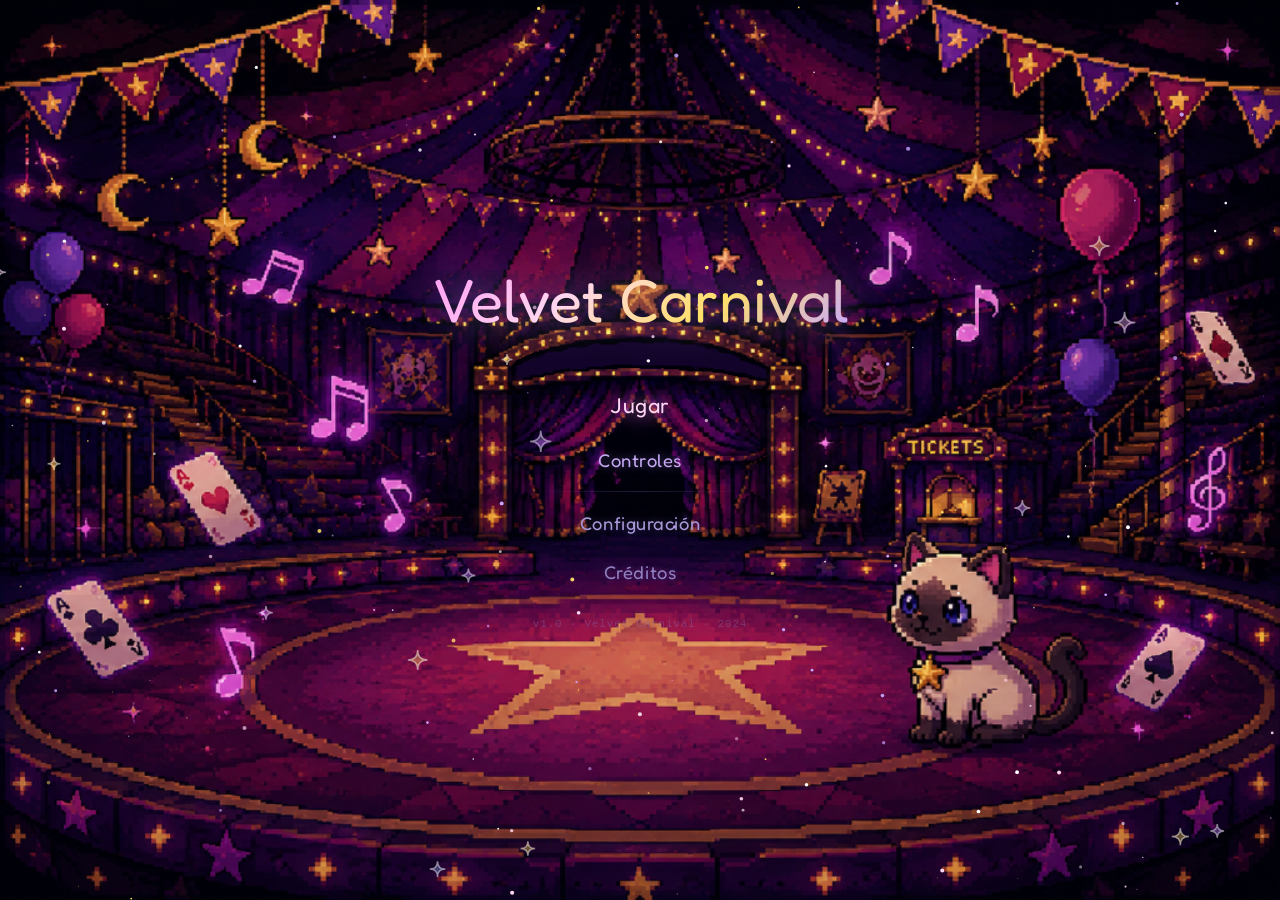
==== commit 780bc0ef: "V2" ====
--- a/public/index.html
+++ b/public/index.html
@@ -7,7 +7,7 @@
     <link rel="manifest" href="manifest.json">
     <meta name="theme-color" content="#a855f7">
     <meta name="apple-mobile-web-app-capable" content="yes">
-    <title>Mochi: Velvet Carnival</title>
+    <title>Velvet Carnival</title>
     <link rel="stylesheet" href="styles/styles.css">
 </head>
 
@@ -18,7 +18,6 @@
 
     <div class="scene" id="mainMenuScene">
         <div class="logo-wrap">
-            <div class="logo-sub">✦ Mochi ✦</div>
             <div class="logo-title">Velvet Carnival</div>
         </div>
 
@@ -136,7 +135,7 @@
     <script src="scripts/mecanicas.js"></script>
 
     <div id="deathFlash"></div>
-    
+
     <!-- Flash fase angry -->
     <div id="angryFlash"></div>
 
@@ -159,12 +158,13 @@
         <div class="end-particles" id="gameOverParticles"></div>
         <div class="menu-panel end-panel" style="background:transparent; border:none; box-shadow:none;">
             <div class="end-portrait">
-                <img src="img/mochiGO.png" id="gameOverPortrait" class="end-portrait-img end-portrait-dizzy" alt="Mochi">
+                <img src="img/mochi_susto_frame.png" id="gameOverPortrait" class="end-portrait-img end-portrait-dizzy"
+                    alt="Mochi">
             </div>
             <h2 id="gameOverTitle" class="end-title" style="color:#f87171">Game Over</h2>
             <p class="subtitle end-reveal" id="gameOverSubtitle">Mochi se quedó sin fuerzas...</p>
             <button class="menu-btn btn-primary end-reveal" id="gameOverBtnPrimary"
-                onclick="restartGame()">Reintentar</button>
+                onclick="retryLevel()">Reintentar</button>
             <button class="menu-btn btn-ghost end-reveal" id="gameOverBtnSecondary" onclick="goToMenu()">Menú
                 principal</button>
         </div>
@@ -176,11 +176,13 @@
         <div class="end-spotlight-sweep"></div>
         <div class="end-particles" id="winParticles"></div>
         <div class="menu-panel end-panel" style="background:transparent; border:none; box-shadow:none;">
-            <div class="end-portrait" id="winPortraitWrap">
-                <img src="img/mochi.png" id="winPortrait" class="end-portrait-img end-portrait-happy" alt="Mochi">
+            <div class="end-portrait end-portrait-win" id="winPortraitWrap">
+                <img src="img/mochi_sorpresa_frame.png" id="winPortrait" class="end-portrait-img" alt="Mochi">
             </div>
             <h2 id="winTitle" class="end-title" style="color:#86efac">¡Victoria!</h2>
             <p class="subtitle end-reveal" id="winSubtitle">¡Mochi derrotó a Poppi!</p>
+            <button class="menu-btn btn-primary end-reveal" id="winBtnNextLevel" onclick="goToNextLevel()">Siguiente
+                nivel</button>
             <button class="menu-btn btn-primary end-reveal" id="winBtnPrimary" onclick="restartGame()">Jugar de
                 nuevo</button>
             <button class="menu-btn btn-ghost end-reveal" id="winBtnSecondary" onclick="goToMenu()">Menú
--- a/public/styles/styles.css
+++ b/public/styles/styles.css
@@ -1169,51 +1169,19 @@
 }
 
 .end-portrait {
-    width: 90px;
-    height: 90px;
-    margin: 0 auto 12px;
-    display: flex;
-    align-items: center;
+    width: 220px;
+    height: 195px;
+    margin: 0 auto 16px;
+    display: flex;
+    align-items: flex-end;
     justify-content: center;
     position: relative;
 }
 
 .end-portrait-img {
-    width: 250px;
-    height: 2200px;
+    width: 100%;
+    height: 100%;
     object-fit: contain;
-}
-
-.end-portrait-dizzy {
-    animation: endDizzy 1.4s ease-in-out infinite;
-}
-
-@keyframes endDizzy {
-
-    0%,
-    100% {
-        transform: rotate(-8deg) translateX(-2px);
-    }
-
-    50% {
-        transform: rotate(8deg) translateX(2px);
-    }
-}
-
-.end-portrait-happy {
-    animation: endHappyBounce 1s ease-in-out infinite;
-}
-
-@keyframes endHappyBounce {
-
-    0%,
-    100% {
-        transform: translateY(0) scale(1);
-    }
-
-    50% {
-        transform: translateY(-10px) scale(1.05);
-    }
 }
 
 .end-title {
@@ -1400,39 +1368,58 @@
 }
 
 /* ── Resumen de victoria ── */
-#winStats {
+.end-portrait-win {
+    width: 200px;
+    height: 217px;
+}
+
+.win-stats-grid {
+    display: flex;
+    gap: 10px;
+    width: 100%;
+}
+
+.win-stat-card {
+    flex: 1;
+    background: rgba(255, 255, 255, 0.04);
+    border: 0.5px solid rgba(255, 255, 255, 0.1);
+    border-radius: 10px;
+    padding: 12px 8px;
     display: flex;
     flex-direction: column;
+    align-items: center;
     gap: 6px;
-    margin: 8px 0 16px;
-    width: 100%;
-    max-width: 260px;
-}
-
-.win-stat {
-    display: flex;
-    align-items: center;
-    gap: 10px;
-    background: rgba(255, 255, 255, 0.05);
-    border: 1px solid rgba(134, 239, 172, 0.2);
-    border-radius: 10px;
-    padding: 7px 14px;
-    font-family: 'Nunito', sans-serif;
-}
-
-.win-stat-icon {
-    font-size: 16px;
-    flex-shrink: 0;
+}
+
+.win-stat-icon-circle {
+    width: 30px;
+    height: 30px;
+    border-radius: 50%;
+    display: flex;
+    align-items: center;
+    justify-content: center;
+}
+
+.win-stat-icon-circle svg {
+    width: 16px;
+    height: 16px;
+}
+
+.win-stat-icon-time {
+    background: rgba(56, 189, 248, 0.15);
+}
+
+.win-stat-icon-life {
+    background: rgba(248, 113, 113, 0.15);
 }
 
 .win-stat-label {
-    font-size: 12px;
-    color: rgba(255, 255, 255, 0.5);
-    flex: 1;
+    font-size: 11px;
+    color: rgba(255, 255, 255, 0.55);
 }
 
 .win-stat-value {
-    font-family: 'Fredoka One', cursive;
-    font-size: 16px;
+    font-size: 17px;
+    font-weight: 700;
     color: #86efac;
 }
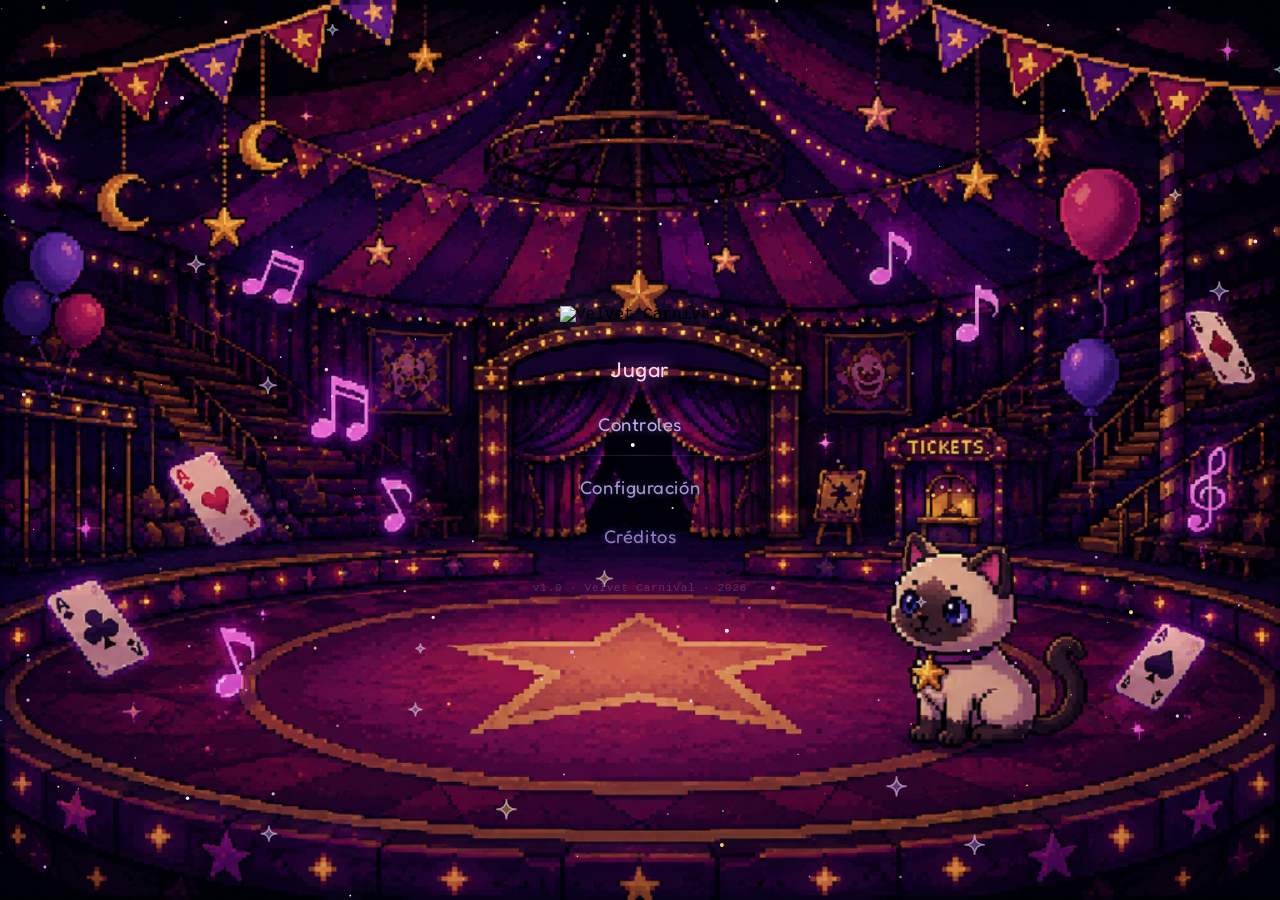
==== commit 9a1f0798: "cambios" ====
--- a/public/index.html
+++ b/public/index.html
@@ -4,6 +4,7 @@
 <head>
     <meta charset="UTF-8">
     <meta name="viewport" content="width=device-width, initial-scale=1.0">
+    <link rel="icon" type="image/x-icon" href="img/favicon.ico">
     <link rel="manifest" href="manifest.json">
     <meta name="theme-color" content="#a855f7">
     <meta name="apple-mobile-web-app-capable" content="yes">
@@ -18,7 +19,7 @@
 
     <div class="scene" id="mainMenuScene">
         <div class="logo-wrap">
-            <div class="logo-title">Velvet Carnival</div>
+            <img src="img/logo.png" alt="Velvet Carnival" class="logo-img">
         </div>
 
         <div class="menu-list">
@@ -37,7 +38,7 @@
             </button>
         </div>
 
-        <div class="footer-text">v1.0 · Velvet Carnival · 2024</div>
+        <div class="footer-text">v1.0 · Velvet Carnival · 2026</div>
     </div>
 
     <!-- CONTROLES overlay -->
@@ -59,6 +60,28 @@
             </div>
             <div class="key-row">
                 <div class="key-badge"><span class="key">P</span></div>
+                <div class="key-label">Pausar el juego</div>
+            </div>
+            <div class="overlay-title" style="font-size: 1rem; margin-top: 1.2rem; margin-bottom: 0.6rem;">Mando Xbox
+            </div>
+            <div class="key-row">
+                <div class="key-badge"><span class="key">🕹️ L</span></div>
+                <div class="key-label">Mover a Mochi</div>
+            </div>
+            <div class="key-row">
+                <div class="key-badge"><span class="key">🕹️ R</span></div>
+                <div class="key-label">Dirección de disparo</div>
+            </div>
+            <div class="key-row">
+                <div class="key-badge"><span class="key">RT</span></div>
+                <div class="key-label">Disparar · Atacar</div>
+            </div>
+            <div class="key-row">
+                <div class="key-badge"><span class="key">LB</span></div>
+                <div class="key-label">Encoger (esquivar proyectiles)</div>
+            </div>
+            <div class="key-row">
+                <div class="key-badge"><span class="key">Start</span></div>
                 <div class="key-label">Pausar el juego</div>
             </div>
             <button class="close-btn" onclick="closeMenuOverlay('controls-overlay')">✦ Cerrar ✦</button>
--- a/public/styles/styles.css
+++ b/public/styles/styles.css
@@ -300,9 +300,11 @@
 
 .logo-wrap {
     text-align: center;
-    margin-bottom: 2.8rem;
+    margin-bottom: 1rem;
+    /* antes: 2.8rem */
     animation: floatLogo 4s ease-in-out infinite;
 }
+
 
 @keyframes floatLogo {
 
@@ -328,14 +330,10 @@
     animation: fadeUp 0.6s 0.2s forwards;
 }
 
-.logo-title {
-    font-family: 'Fredoka One', cursive;
-    font-size: clamp(2.6rem, 7vw, 3.8rem);
-    line-height: 1;
-    background: linear-gradient(135deg, #ff9ff3, #ffd6f0, #ffe066, #c9a8ff);
-    -webkit-background-clip: text;
-    background-clip: text;
-    -webkit-text-fill-color: transparent;
+.logo-img {
+    width: clamp(200px, 30vw, 380px);
+    /* antes: clamp(280px, 45vw, 520px) */
+    height: auto;
     filter: drop-shadow(0 0 20px rgba(201, 168, 255, 0.6));
     opacity: 0;
     animation: fadeUp 0.7s 0.4s forwards;
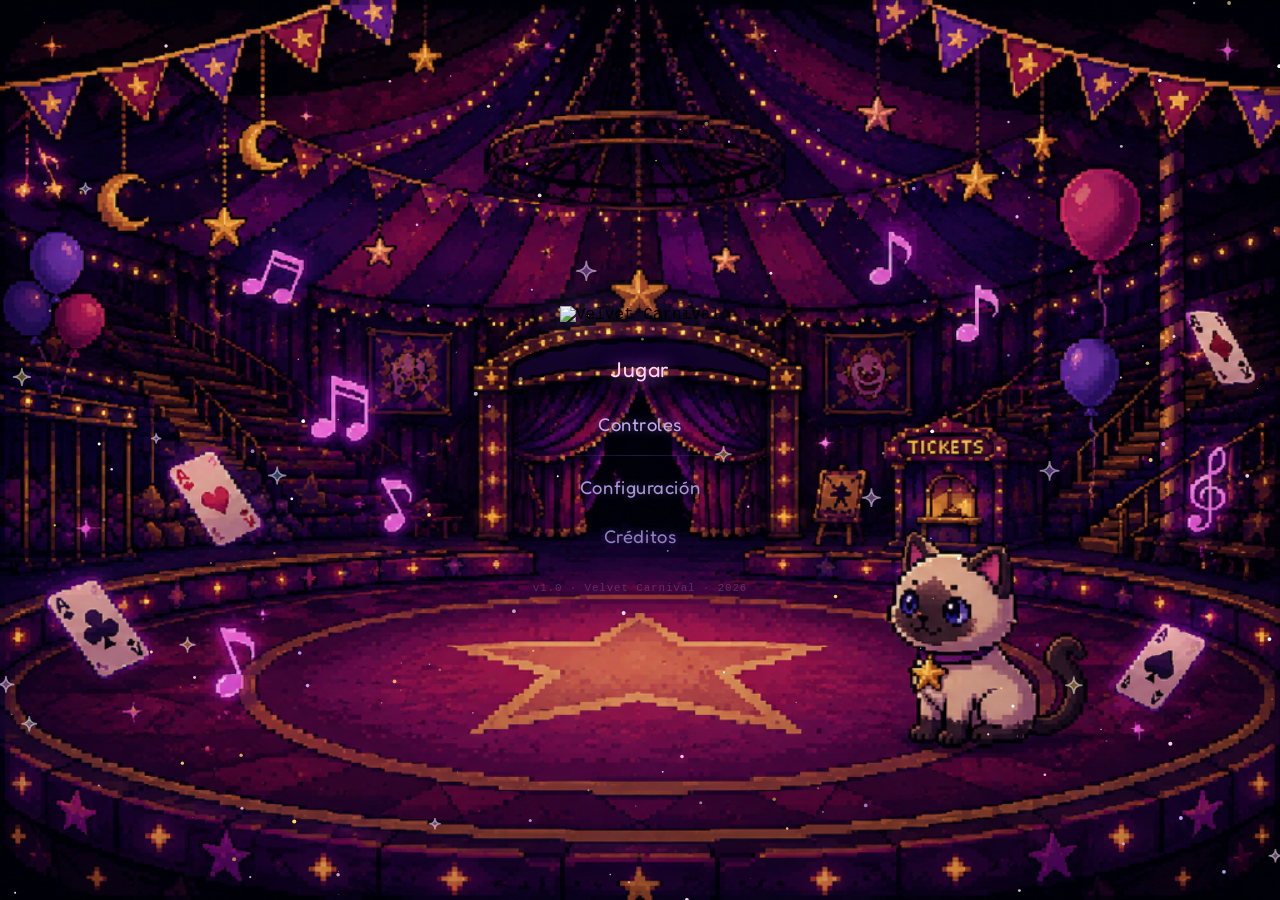
==== commit b988b105: "v1-final" ====
--- a/public/index.html
+++ b/public/index.html
@@ -4,12 +4,13 @@
 <head>
     <meta charset="UTF-8">
     <meta name="viewport" content="width=device-width, initial-scale=1.0">
-    <link rel="icon" type="image/x-icon" href="img/favicon.ico">
-    <link rel="manifest" href="manifest.json">
+    <meta name="mobile-web-app-capable" content="yes">
+    <link rel="icon" type="image/x-icon" href="./img/favicon.ico">
+    <link rel="manifest" href="./manifest.json">
     <meta name="theme-color" content="#a855f7">
     <meta name="apple-mobile-web-app-capable" content="yes">
     <title>Velvet Carnival</title>
-    <link rel="stylesheet" href="styles/styles.css">
+    <link rel="stylesheet" href="./styles/styles.css">
 </head>
 
 <body>
@@ -19,7 +20,7 @@
 
     <div class="scene" id="mainMenuScene">
         <div class="logo-wrap">
-            <img src="img/logo.png" alt="Velvet Carnival" class="logo-img">
+            <img src="./img/logo.png" alt="Velvet Carnival" class="logo-img">
         </div>
 
         <div class="menu-list">
@@ -206,7 +207,7 @@
             <p class="subtitle end-reveal" id="winSubtitle">¡Mochi derrotó a Poppi!</p>
             <button class="menu-btn btn-primary end-reveal" id="winBtnNextLevel" onclick="goToNextLevel()">Siguiente
                 nivel</button>
-            <button class="menu-btn btn-primary end-reveal" id="winBtnPrimary" onclick="restartGame()">Jugar de
+            <button class="menu-btn btn-terciary end-reveal" id="winBtnPrimary" onclick="restartGame()">Jugar de
                 nuevo</button>
             <button class="menu-btn btn-ghost end-reveal" id="winBtnSecondary" onclick="goToMenu()">Menú
                 principal</button>
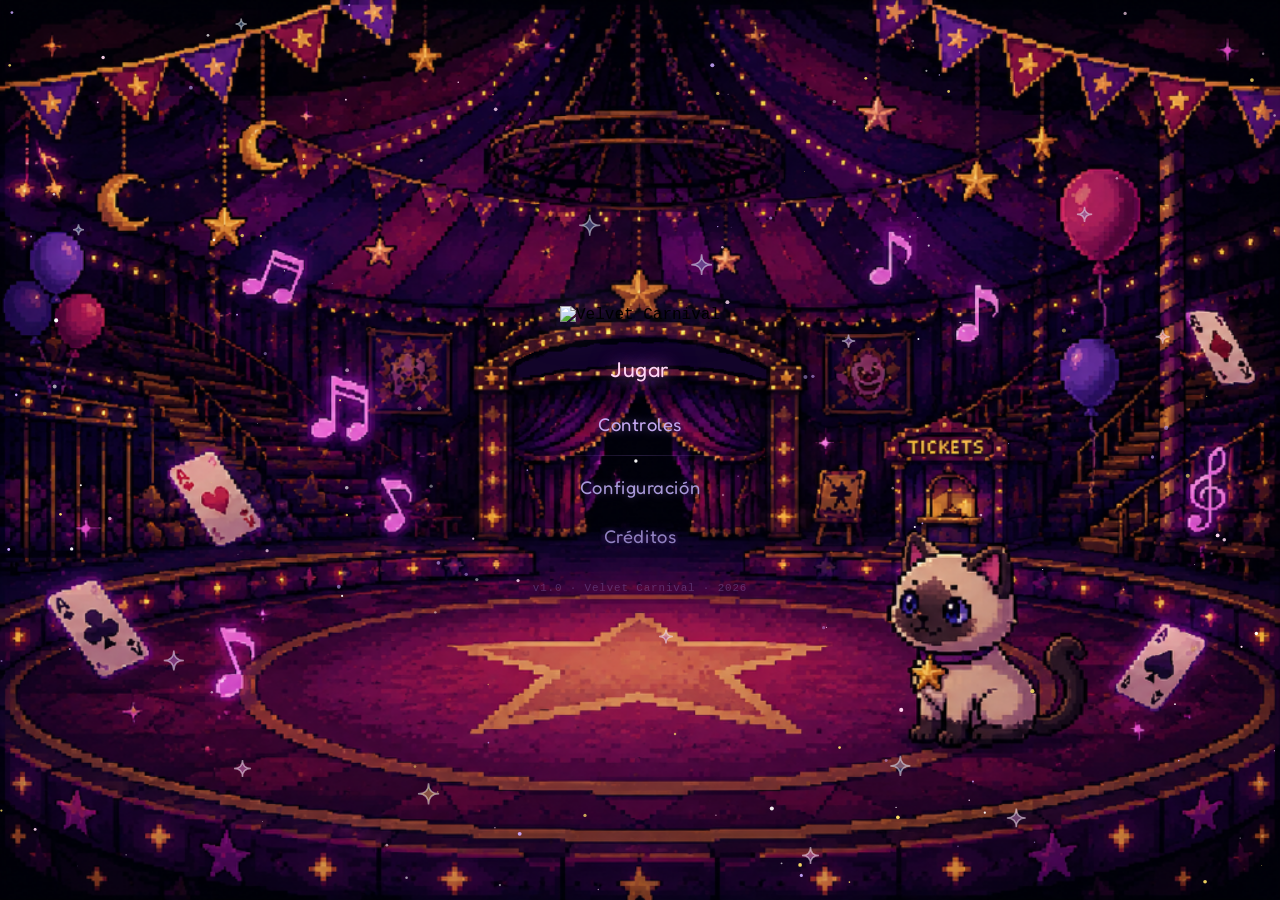
==== commit e3b676e9: "cambios" ====
--- a/public/index.html
+++ b/public/index.html
@@ -207,7 +207,7 @@
             <p class="subtitle end-reveal" id="winSubtitle">¡Mochi derrotó a Poppi!</p>
             <button class="menu-btn btn-primary end-reveal" id="winBtnNextLevel" onclick="goToNextLevel()">Siguiente
                 nivel</button>
-            <button class="menu-btn btn-terciary end-reveal" id="winBtnPrimary" onclick="restartGame()">Jugar de
+            <button class="menu-btn btn-tercero end-reveal" id="winBtnPrimary" onclick="restartGame()">Jugar de
                 nuevo</button>
             <button class="menu-btn btn-ghost end-reveal" id="winBtnSecondary" onclick="goToMenu()">Menú
                 principal</button>
--- a/public/styles/styles.css
+++ b/public/styles/styles.css
@@ -115,6 +115,12 @@
     color: #fff;
 }
 
+.btn-tercero {
+    background: transparent;
+    border: 2px solid #c084fc55;
+    color: #c084fc;
+}
+
 .btn-danger {
     background: linear-gradient(135deg, #f87171, #dc2626);
     color: #fff;
